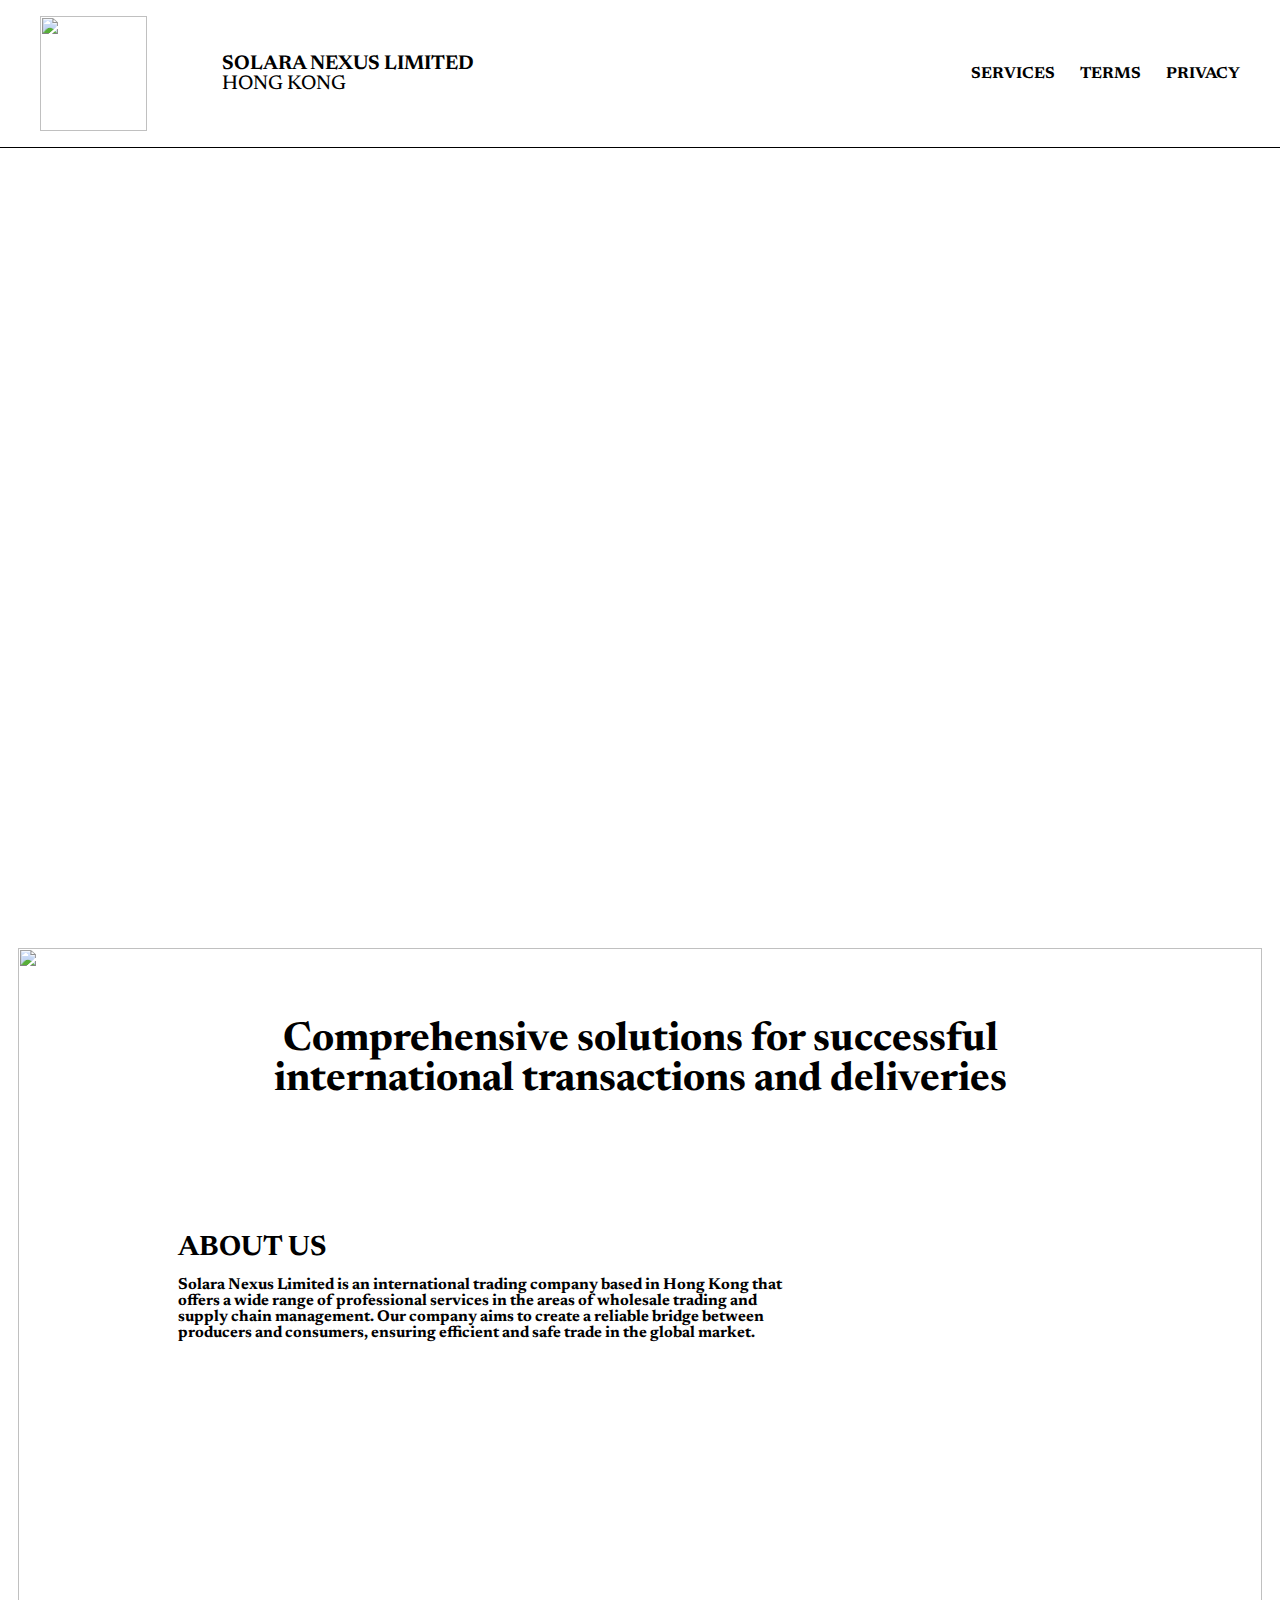
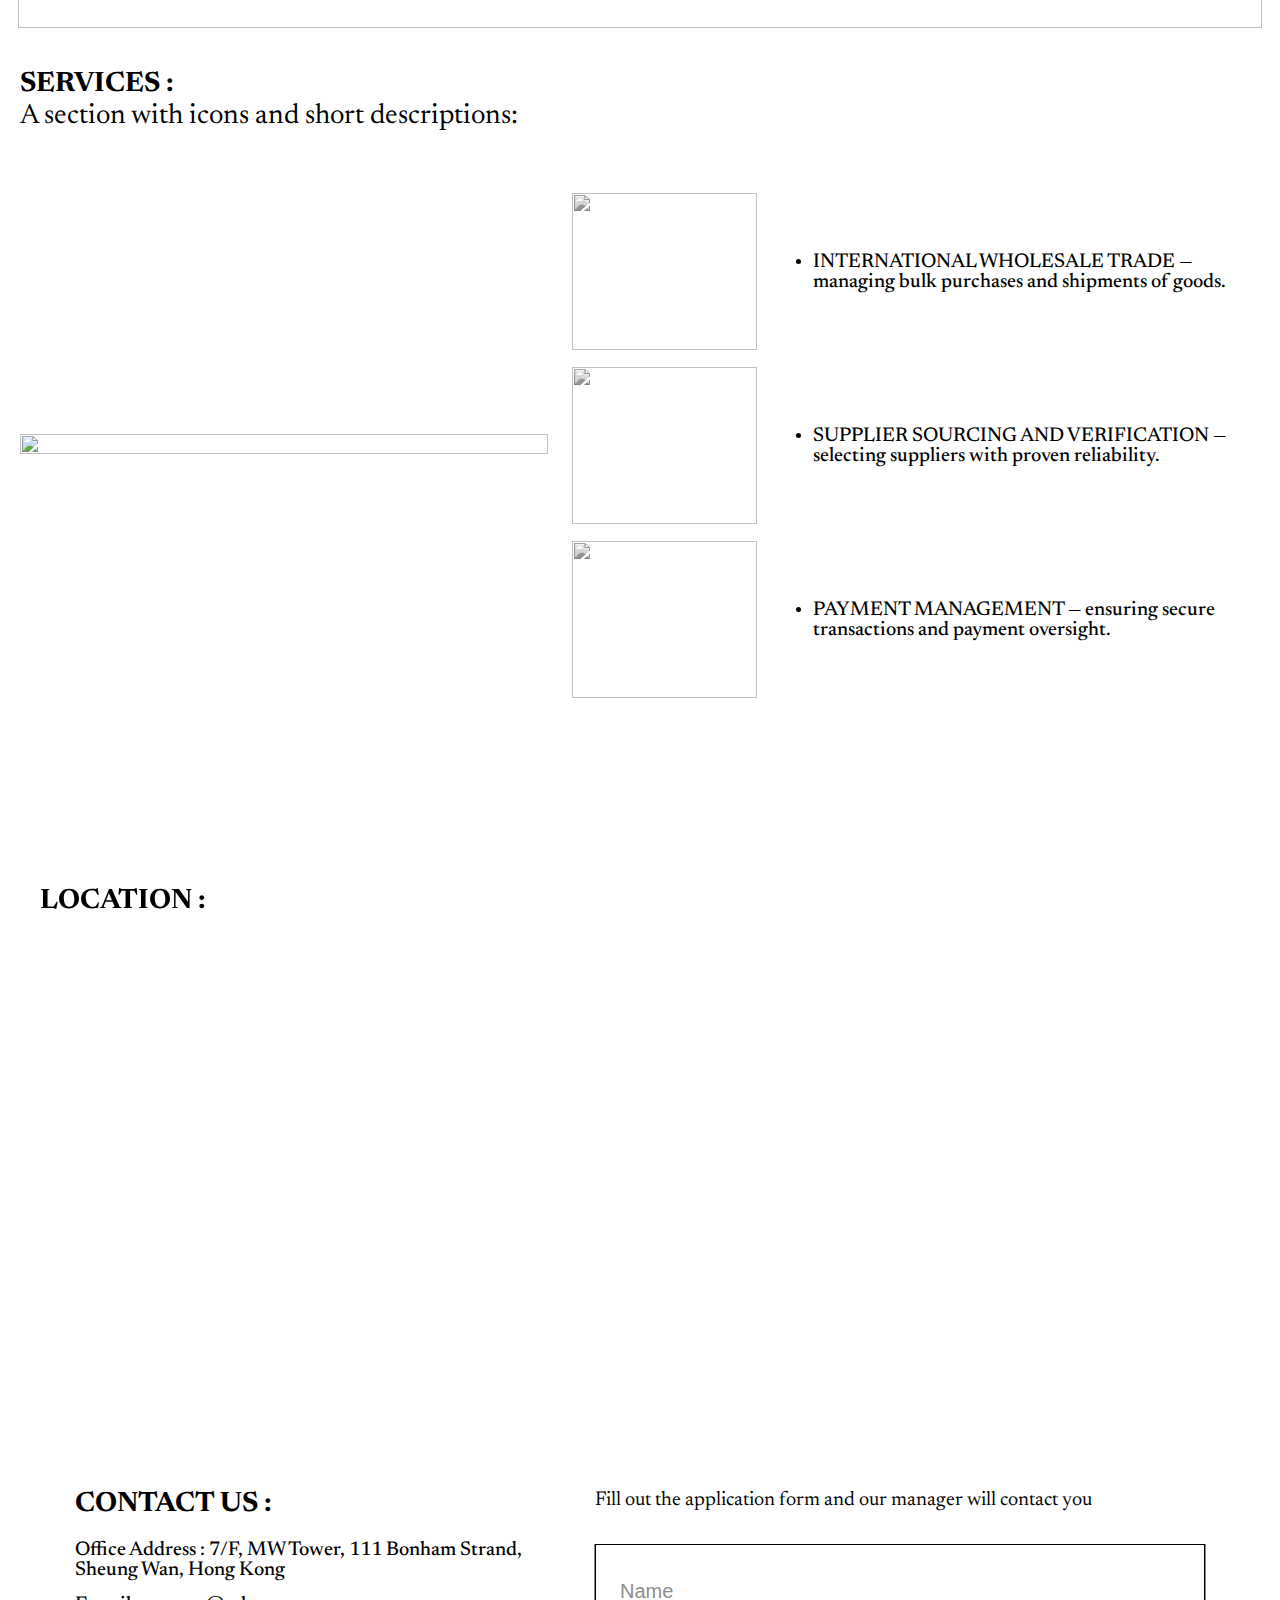
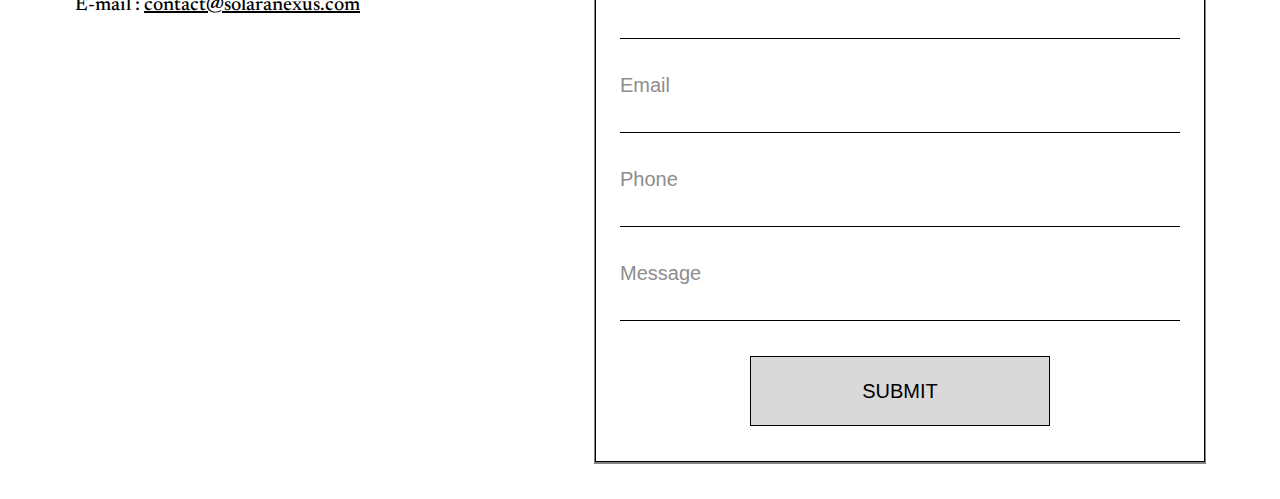
==== index.html @ a4a05389 "Add files via upload" ====
<!DOCTYPE html>
<html lang="en">

<head>
    <meta charset="UTF-8">
    <meta name="viewport" content="width=device-width, initial-scale=1.0">
    <link rel="stylesheet" href="style.css">
    <title>Document</title>
</head>

<body>

    <header>
        <div class="head-title">
            <img src="img/logo.png" class="logoLap">
            <img src="img/logomob.png" class="logoMob">
            <div>
                <h2>Solara Nexus Limited</h2>
                <span>Hong Kong</span>
            </div>
        </div>
        <nav>
            <ul>
                <li><a href="services.html">SERVICES</a></li>
                <li><a href="terms.html">TERMS</a></li>
                <li><a href="privacy.html">Privacy</a></li>
            </ul>
        </nav>
    </header>

    <div class="intro">
        <div class="cont">
            <h2>Solara Nexus Limited – Your Trusted Partner in International Wholesale Trade</h2>
        </div>
    </div>

    <div class="for_worldbg-mob">
        <img src="img/about-world.png" class="mob-worldBg">
    </div>
    
    <div class="home-about-us about-us-text">
        <img src="img/about-world.png">
        <h2>Comprehensive solutions for successful international transactions and deliveries</h2>
        <div>
            <h3>ABOUT US</h3>
            <p>Solara Nexus Limited is an international trading company based in Hong Kong that offers a wide range of
                professional services in the areas of wholesale trading and supply chain management. Our company aims to
                create a reliable bridge between producers and consumers, ensuring efficient and safe trade in the
                global market.</p>
        </div>
    </div>

    <div class="home-services cont">
        <h2>SERVICES :
            <span>A section with icons and short descriptions:</span>
        </h2>
        <div class="home-services-block">
            <img src="img/travels.jpg" alt="">
            <div class="home-services_box">
                <div class="home-services-item">
                    <img src="img/angar.jpg">
                    <ul>
                        <li><span>International Wholesale Trade</span> — managing bulk purchases and shipments of goods.
                        </li>
                    </ul>
                </div>
                <div class="home-services-item">
                    <img src="img/hands.jpg">
                    <ul>
                        <li><span>Supplier Sourcing and Verification</span> — selecting suppliers with proven
                            reliability.</li>
                    </ul>
                </div>
                <div class="home-services-item">
                    <img src="img/technology.png">
                    <ul>
                        <li><span>Payment Management</span> — ensuring secure transactions and payment oversight.</li>
                    </ul>
                </div>
            </div>
        </div>
    </div>

    <div class="cont location">
        <h2>LOCATION :</h2>
    </div>

    <div class="contact">
        <div class="contact-left">
            <h2>CONTACT US :</h2>

            <p>
                Office Address : 7/F, MW Tower,
                111 Bonham Strand, Sheung Wan, Hong Kong
            </p>
            <p>E-mail : <a href="mailto:contact@solaranexus.com">contact@solaranexus.com</a></p>
        </div>

        <div class="contact-right">
            <span>Fill out the application form and our manager will contact you</span>
            <form action class="contact-form">
                <input type="text" placeholder="Name" required>
                <input type="email" placeholder="Email" required>
                <input type="text" placeholder="Phone" class="contact-phone-input" required>
                <input type="text" placeholder="Message" required>
                <button type="submit">SUBMIT</button>
            </form>
        </div>
    </div>

    <script src="script.js"></script>

</body>

</html>
---- style.css ----
@import url('https://fonts.googleapis.com/css2?family=Heebo:wght@100..900&family=Newsreader:ital,opsz,wght@0,6..72,200..800;1,6..72,200..800&family=Titan+One&display=swap');

* {
    margin: 0;
    padding: 0;
    box-sizing: border-box;
}

body {
    font-family: "Newsreader", serif;
}

a,
button {
    cursor: pointer;
}

header {
    padding: 16px 250px 43px 68px;
    display: flex;
    justify-content: space-between;
    align-items: center;
    border-bottom: 1px solid;
}

.head-title {
    display: flex;
    align-items: center;
    gap: 75px;
}

.head-title h2,
.head-title span {
    font-size: 20px;
    font-weight: bold;
    text-transform: uppercase;
}

.head-title span {
    font-weight: 500;
}

.head-title img {
    width: 107px;
    height: 115px;
    object-fit: cover;
}

header nav ul {
    list-style: none;
    display: flex;
    align-items: center;
    gap: 25px;
}

header nav ul li a {
    font-size: 16px;
    font-weight: 700;
    text-transform: uppercase;
    color: #000;
    text-decoration: none;
}

.intro {
    display: flex;
    align-items: center;
    justify-content: center;
    padding: 0px 50px;
}

.intro>div {
    background: url(img/tempImageqpaV47\ 1.png);
    background-size: cover;
    background-repeat: no-repeat;
    padding: 395px 50px 255px 150px;
    height: 800px;
}

.cont {
    width: 1249px;
    margin: auto;
}

.intro h2,
.h1 {
    width: fit-content;
    font-size: 50px;
    font-weight: bold;
    text-transform: uppercase;
    color: #fff;
}

.home-about-us {
    width: calc(100% - 36px);
    height: 797.9px;
    display: flex;
    flex-direction: column;
    gap: 133px;
    margin: auto;
    margin-bottom: 42px;
    position: relative;
}

.home-about-us>img {
    position: absolute;
    width: 100%;
    height: 100%;
    left: 0;
    top: 0;
    z-index: -1;
}

.about-us-text h2,
.h1 {
    font-size: 50px;
    font-weight: bold;
}

.about-us-text h3 {
    font-size: 40px;
    font-weight: bold;
}

.about-us-text p {
    font-size: 20px;
    font-weight: 700;
}

.home-about-us h2 {
    max-width: 894px;
    align-self: center;
    text-align: center;
    margin-top: 73px;
}

.home-about-us div {
    margin-left: 338px;
    max-width: 628px;
    display: flex;
    flex-direction: column;
    gap: 60px;
}

.home-services {
    display: flex;
    flex-direction: column;
    gap: 59px;
}

.home-services h2 {
    display: flex;
    flex-direction: column;
    font-size: 40px;
    font-weight: bold;
}

.home-services h2 span {
    font-weight: 400;
    line-height: 60px;
}

.home-services-block {
    display: flex;
    align-items: center;
    gap: 24px;
}

.home-services-block>img {
    width: 528px;
    height: 100%;
    object-fit: cover;
}

.home-services_box {
    display: flex;
    flex-direction: column;
    gap: 17px;
}

.home-services-item {
    display: flex;
    align-items: center;
    gap: 56px;
}

.home-services_box ul {
    max-width: 433px;
}

.home-services_box ul li {
    font-size: 20px;
    font-weight: 500;
}

.home-services_box ul li span {
    text-transform: uppercase;
}

.home-services_box img {
    width: 185px;
    height: 157px;
    object-fit: cover;
    object-position: center;
    filter: grayscale(100%);
}

.location {
    height: 661px;
    padding: 77px 0 0 118px;
    margin-top: 112px;
    background: url(img/map.jpg);
    background-size: cover;
    background-position: center;
    filter: grayscale(100%);
}

.location h2,
.h2 {
    font-size: 40px;
    font-weight: bold;
}

.contact {
    width: fit-content;
    margin: auto;
    padding: 130px 0 37px 0;
    display: flex;
    gap: 71px;
}

.contact-left {
    max-width: 449px;
    display: flex;
    flex-direction: column;
    gap: 15px;
}

.contact h2 {
    margin-bottom: 7px;
    font-size: 40px;
    font-weight: bold;
}

.contact p {
    font-size: 20px;
    font-weight: 500;
}

.contact a {
    color: #000;
}

.contact span {
    font-size: 20px;
    font-weight: 400;
}

.contact-right {
    width: 610px;
    display: flex;
    flex-direction: column;
    gap: 34px;
}

.contact-form {
    padding: 35px 24px;
    display: flex;
    flex-direction: column;
    gap: 35px;
    align-items: center;
    border: 1px solid;
    box-shadow: 0 1px 0px 1px #0000007b;
}

.contact input {
    width: 100%;
    border: none;
    border-bottom: 1px solid;
    padding-bottom: 35px;
    background: none;
    font-size: 20px;
    font-weight: 500;
    outline: none;
}

.contact input::placeholder {
    font-size: 20px;
    font-weight: 500;
    color: #8D8D8D;
}

.contact button {
    height: 70px;
    width: 300px;
    font-size: 20px;
    font-weight: 500;
    border: 1px solid;
    background: #D9D9D9;
}

/* services page start */

.service-cont {
    width: 1033px;
    margin: auto;
    padding-bottom: 119px;
}

.services_intro {
    padding-top: 112px;
    display: flex;
    flex-direction: column;
    gap: 40px;
    background-image: url(img/servicesbg.png);
    background-repeat: no-repeat;
    background-position-x: 275px;
}

.services_intro h1 {
    color: #000;
}

.services_intro h2 {
    margin-top: 40px;
}

.li {
    font-size: 20px;
    font-weight: 500;
}

.h6 {
    font-size: 32px;
    font-weight: 500;
}

.services_intro>div {
    display: flex;
    flex-direction: column;
    gap: 20px;
}

.services_intro ul {
    margin-top: 20px;
    margin-left: 20px;
}

.services-block h2 {
    display: flex;
    flex-direction: column;
    margin-bottom: 20px;
}

.services-block h2 span {
    font-weight: 400;
}

.h5 {
    font-size: 32px;
    font-weight: 700;
}

.services-item {
    margin-top: 60px;
    display: flex;
    gap: 50px;
}

.services-item ul {
    margin-left: 20px;
}

.services-item-content {
    display: flex;
    flex-direction: column;
    gap: 40px;
}

.services-item-content > div {
    display: flex;
    flex-direction: column;
    gap: 25px;
}

.services-item h4 {
    font-size: 96px;
    font-weight: 600;
    background: linear-gradient(to top right, #D3D3D3, #000);
    -webkit-background-clip: text;
    -webkit-text-fill-color: transparent;
}

/* services page end */


/* terms page start */

.terms, .privacy {
    background-image: none;
}

.terms h2 {
    margin-top: 0;
    text-transform: uppercase;
}

.terms ul {
    list-style-type: disc;
    margin-top: -10px;
    margin-left: 0px;
}

.terms ol {
    margin-left: 20px;
    display: flex;
    flex-direction: column;
    gap: 30px;
}

.terms_contact {
    background-image: url(img/about-world.png);
    background-size: cover;
    background-repeat: no-repeat;
    background-position-x: -149px;
}

/* terms page end */


/* privacy page start */

.privacy h2 {
    text-transform: uppercase;
    margin-top: 0;
}

.privacy ol {
    display: flex;
    flex-direction: column;
    gap: 40px;
    margin-left: 30px;
}

.privacy h3 {
    font-size: 30px;
    font-weight: bold;
    text-transform: uppercase;
}

.privacy ul {
    list-style: none;
    margin-top: -20px;
    margin-left: -20px;
}


/* privacy page end */




/* ------------------------------------------------------- */


@media screen and (max-width:1300px) {
    .cont {
        width: 100%;
        padding-left: 20px;
        padding-right: 20px;
    }

    header {
        padding: 16px 40px;
    }

    .intro h2,
    .home-about-us h2,
    .h1 {
        font-size: 40px;
    }

    .about-us-text h3,
    .home-services h2,
    .location h2,
    .contact h2,
    .h2 {
        font-size: 28px;
    }

    .location {
        width: calc(100% - 40px);
        height: 550px;
    }

    .contact {
        padding-left: 20px;
        padding-right: 20px;
    }

    .home-services h2 span {
        line-height: 36px;
    }

    .home-about-us div {
        gap: 15px;
        margin-left: 160px;
    }

    .about-us-text p {
        font-size: 16px;
    }

    .home-about-us {
        height: 680px;
    }
}

@media screen and (max-width:1100px) {
    .service-cont {
        width: 100%;
        padding: 65px;
    }
}

@media screen and (max-width:1000px) {
    .contact {
        flex-direction: column;
    }

    .contact-form {
        gap: 30px;
    }

    .contact input {
        padding-bottom: 25px;
        border-bottom: 2px solid;
    }

    .contact input::placeholder {
        color: #000;
    }

    .contact-form {
        padding: 0;
        border: none;
        box-shadow: none;
    }

    .home-services-block>img {
        display: none;
    }

    .home-services_box img {
        width: 267px;
        height: 244px;
    }

    .home-services-item {
        flex-direction: column;
        gap: 36px;
    }

    .home-services_box {
        width: 100%;
        gap: 24px;
    }

    .home-about-us div {
        margin-left: 40px;
    }

    .intro>div {
        width: 100%;
        height: 498px;
        padding: 0px 24px;
        display: flex;
        align-items: center;
        justify-content: center;
    }

    .intro {
        padding: 0px;
    }

    header nav ul {
        gap: 20px;
    }

    .head-title h2,
    .head-title span {
        font-size: 16px;
    }

    .head-title {
        gap: 10px;
    }

    .home-about-us {
        height: 545px;
    }
}

.logoMob,
.for_worldbg-mob {
    display: none;
}

.home-about-us>img {
    max-width: 100%;
}

@media screen and (max-width:700px) {
    .services_intro h1 {
        font-size: 30px;
    }
    .services-item h4 {
        font-size: 72px;
    }

    .h5 {
        font-size: 24px;
    }

    .li {
        font-size: 16px;
    }

    .services-item-content {
        gap: 20px;
    }

    .services-item-content > div {
        gap: 10px;
    }

    .service-cont {
        padding: 65px 20px;
    }
}

@media screen and (max-width:679px) {
    header {
        flex-direction: column;
        gap: 8px;
    }

    .logoLap,
    .head-title span {
        display: none;
    }

    .logoMob {
        display: block;
    }

    .head-title img {
        position: absolute;
        top: 50%;
        left: -30px;
        transform: translateY(-50%);
        width: 33px;
        height: 25px;
    }

    .head-title {
        width: 228px;
        position: relative;
        border-bottom: 1px solid;
        display: flex;
        align-items: center;
        justify-content: center;
        padding-bottom: 9px;
    }

    .intro h2,
    .home-about-us h2,
    .about-us-text h3,
    .home-services h2,
    .location h2,
    .contact h2,
    .h2,
    .h1 {
        font-size: 25px;
    }

    .about-us-text p {
        font-size: 15px;
    }

    .home-about-us {
        height: fit-content;
        gap: 110px;
        overflow-x: hidden;
        overflow-y: auto;
    }

    .home-about-us div {
        gap: 36px;
        margin-left: 20px;
    }

    .home-about-us>img {
        display: none;
    }

    .for_worldbg-mob {
        width: calc(100% + 139px);
        display: block;
        overflow: hidden;
        position: absolute;
        z-index: -1;
        left: -139px;
    }

    .mob-worldBg {
        width: 1061px;
        height: 841px;
    }

    .location {
        width: 100%;
        height: 369px;
    }

    .home-services_box ul li {
        margin-left: 10px;
    }

    .home-services h2 span {
        font-size: 15px;
        line-height: normal;
    }

    .home-services {
        margin-top: 100px;
    }

    .contact-right {
        width: 100%;
    }

    .contact {
        width: 100%;
        padding: 65px 20px;
        background: url(img/about-world.png);
        /* background-position-x: right; */
        background-position-x: 630px;
    }

    .contact button {
        width: 214px;
        height: 50px;
        font-size: 15px;
        box-shadow: 0 2px 0 0 #8d8d8d75;
    }
}
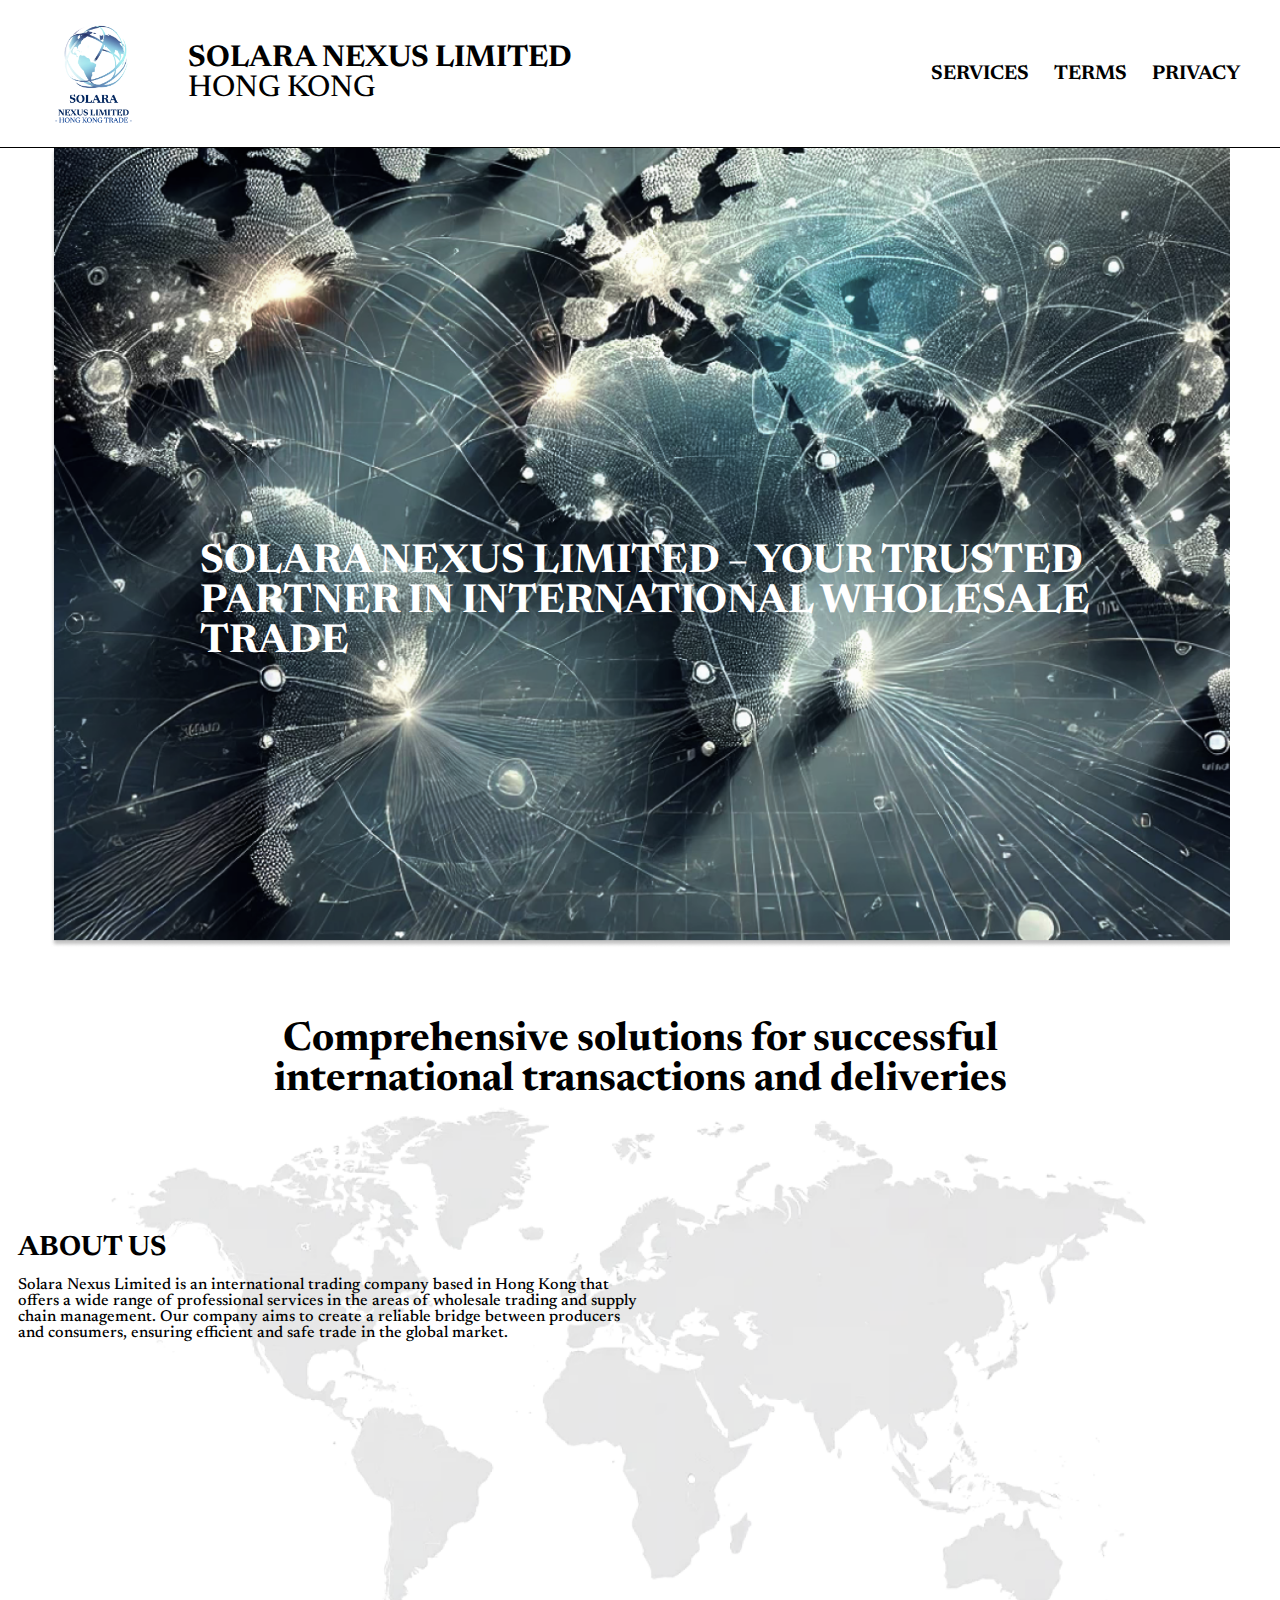
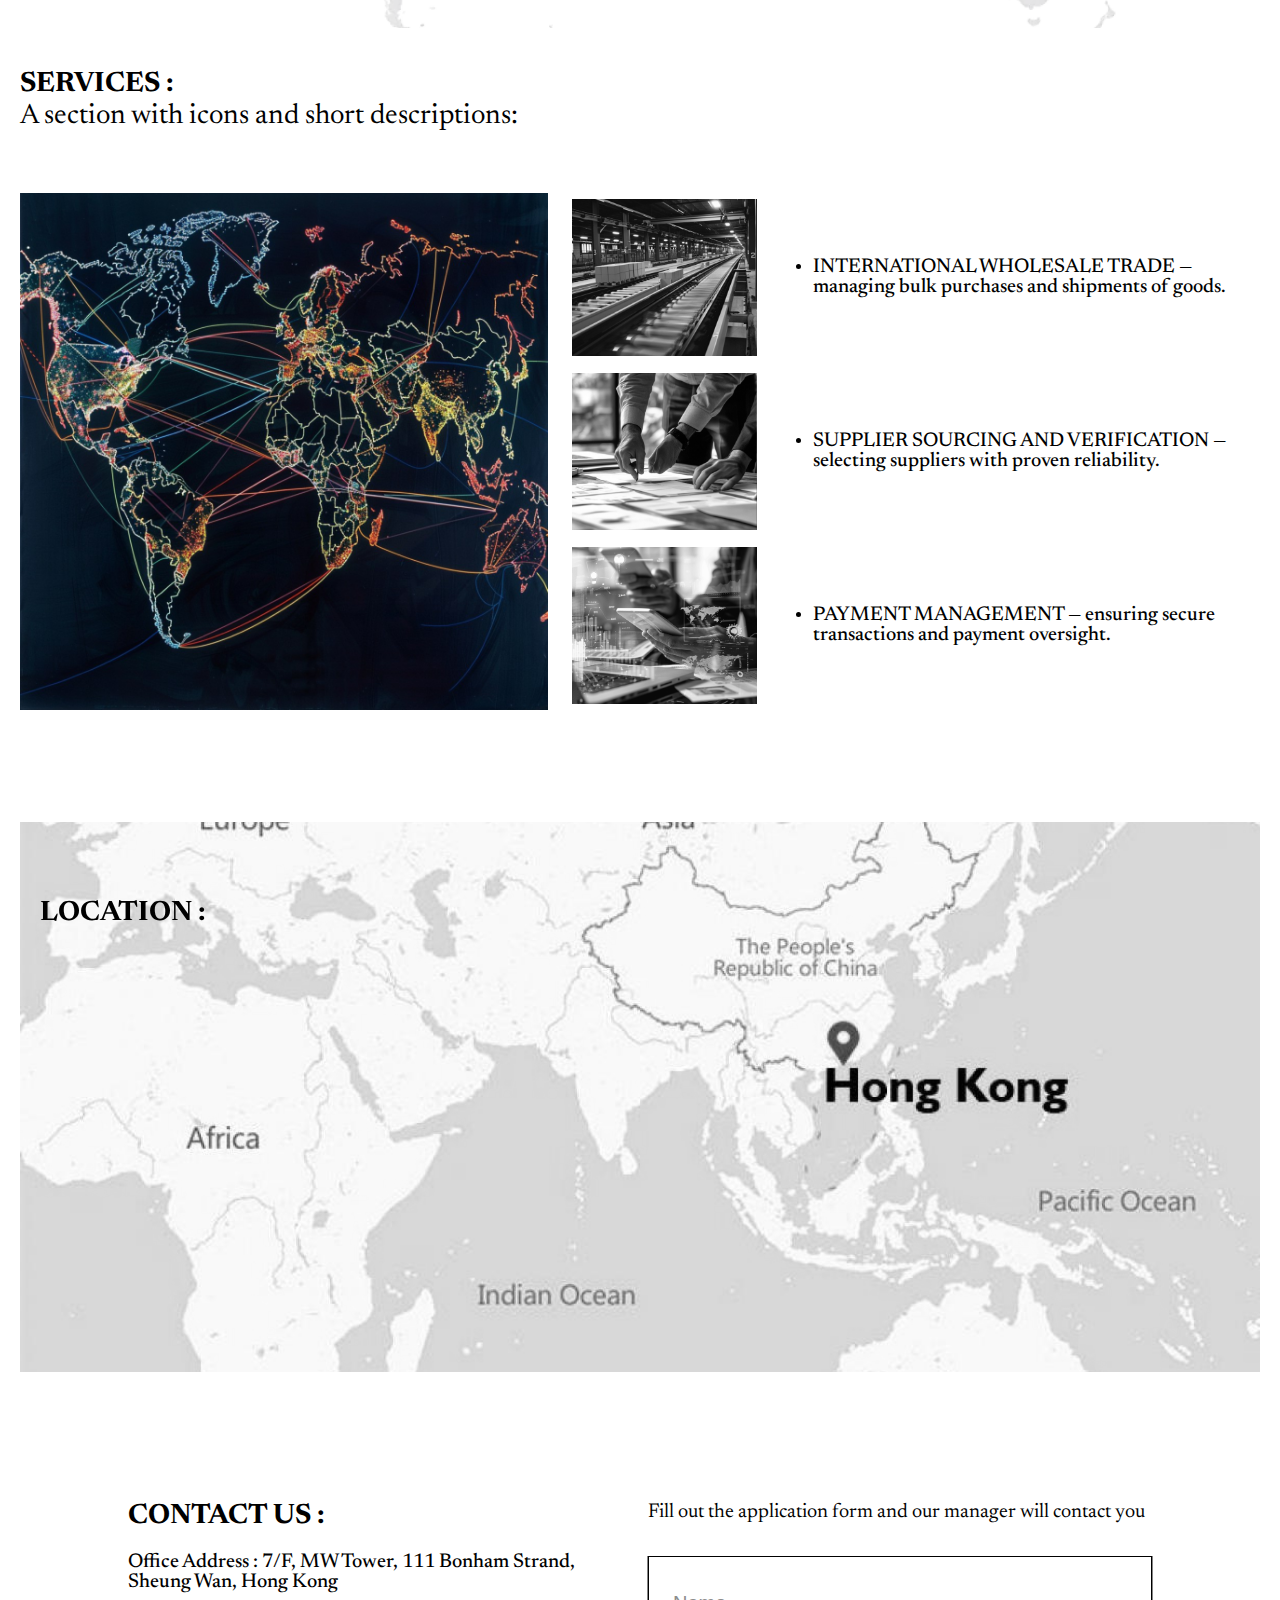
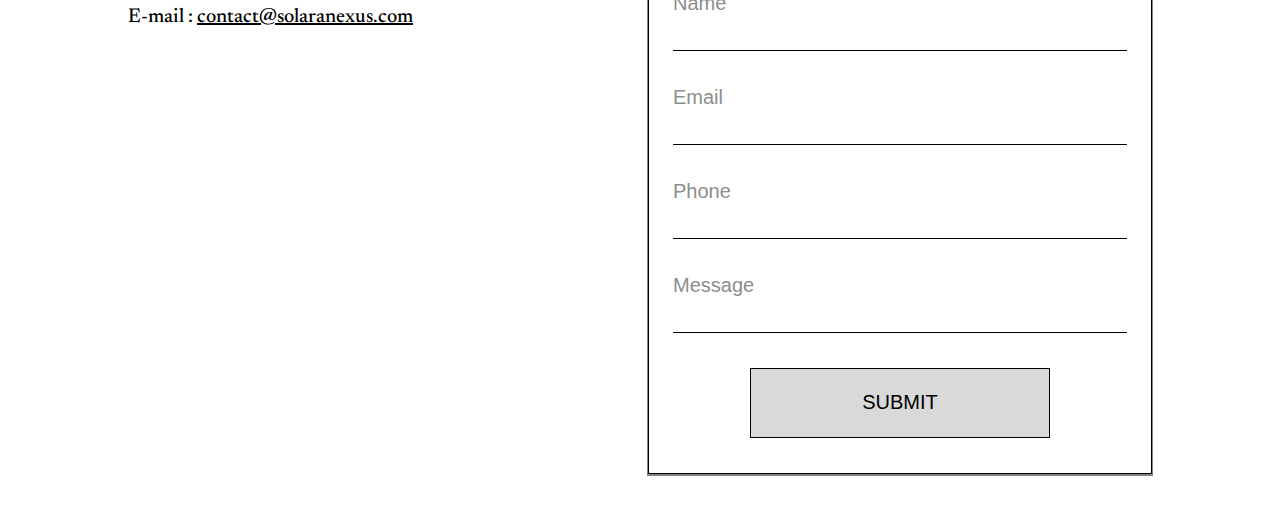
==== commit 812faa99: "Add files via upload" ====
--- a/index.html
+++ b/index.html
@@ -11,14 +11,14 @@
 <body>
 
     <header>
-        <div class="head-title">
+        <a href="index.html" class="head-title" >
             <img src="img/logo.png" class="logoLap">
             <img src="img/logomob.png" class="logoMob">
             <div>
                 <h2>Solara Nexus Limited</h2>
                 <span>Hong Kong</span>
             </div>
-        </div>
+        </a>
         <nav>
             <ul>
                 <li><a href="services.html">SERVICES</a></li>
--- a/style.css
+++ b/style.css
@@ -16,7 +16,7 @@
 }
 
 header {
-    padding: 16px 250px 43px 68px;
+    padding: 8px 200px 20px 94px;
     display: flex;
     justify-content: space-between;
     align-items: center;
@@ -26,12 +26,15 @@
 .head-title {
     display: flex;
     align-items: center;
-    gap: 75px;
+    text-decoration: none;
+    color: #000;
+    gap: 41px;
 }
 
 .head-title h2,
 .head-title span {
-    font-size: 20px;
+    cursor: pointer;
+    font-size: 30px;
     font-weight: bold;
     text-transform: uppercase;
 }
@@ -41,6 +44,7 @@
 }
 
 .head-title img {
+    cursor: pointer;
     width: 107px;
     height: 115px;
     object-fit: cover;
@@ -54,7 +58,7 @@
 }
 
 header nav ul li a {
-    font-size: 16px;
+    font-size: 20px;
     font-weight: 700;
     text-transform: uppercase;
     color: #000;
@@ -122,8 +126,9 @@
 }
 
 .about-us-text p {
-    font-size: 20px;
-    font-weight: 700;
+    max-width: 628px;
+    font-size: 20px;
+    font-weight: 500;
 }
 
 .home-about-us h2 {
@@ -134,11 +139,11 @@
 }
 
 .home-about-us div {
-    margin-left: 338px;
-    max-width: 628px;
-    display: flex;
-    flex-direction: column;
-    gap: 60px;
+    margin: 0 auto;
+    width: 1249px;
+    display: flex;
+    flex-direction: column;
+    gap: 25px;
 }
 
 .home-services {
@@ -155,8 +160,9 @@
 }
 
 .home-services h2 span {
+    font-size: 28px;    
     font-weight: 400;
-    line-height: 60px;
+    line-height: 30px;
 }
 
 .home-services-block {
@@ -256,7 +262,7 @@
 }
 
 .contact-right {
-    width: 610px;
+    width: 504px;
     display: flex;
     flex-direction: column;
     gap: 34px;
@@ -461,12 +467,22 @@
 
 /* ------------------------------------------------------- */
 
+.about-us-text h3, .home-services h2, .location h2, .contact h2, .h2 {
+    font-size: 32px;
+}
+
 
 @media screen and (max-width:1300px) {
     .cont {
         width: 100%;
         padding-left: 20px;
         padding-right: 20px;
+    }
+
+    .home-about-us div {
+        width: 100%;
+        margin: 0;
+        gap: 15px;
     }
 
     header {
@@ -501,11 +517,6 @@
         line-height: 36px;
     }
 
-    .home-about-us div {
-        gap: 15px;
-        margin-left: 160px;
-    }
-
     .about-us-text p {
         font-size: 16px;
     }
@@ -563,10 +574,6 @@
     .home-services_box {
         width: 100%;
         gap: 24px;
-    }
-
-    .home-about-us div {
-        margin-left: 40px;
     }
 
     .intro>div {
@@ -635,6 +642,9 @@
 
     .service-cont {
         padding: 65px 20px;
+    }
+    .about-us-text p {
+        max-width: 100%;
     }
 }
 
@@ -696,7 +706,6 @@
 
     .home-about-us div {
         gap: 36px;
-        margin-left: 20px;
     }
 
     .home-about-us>img {
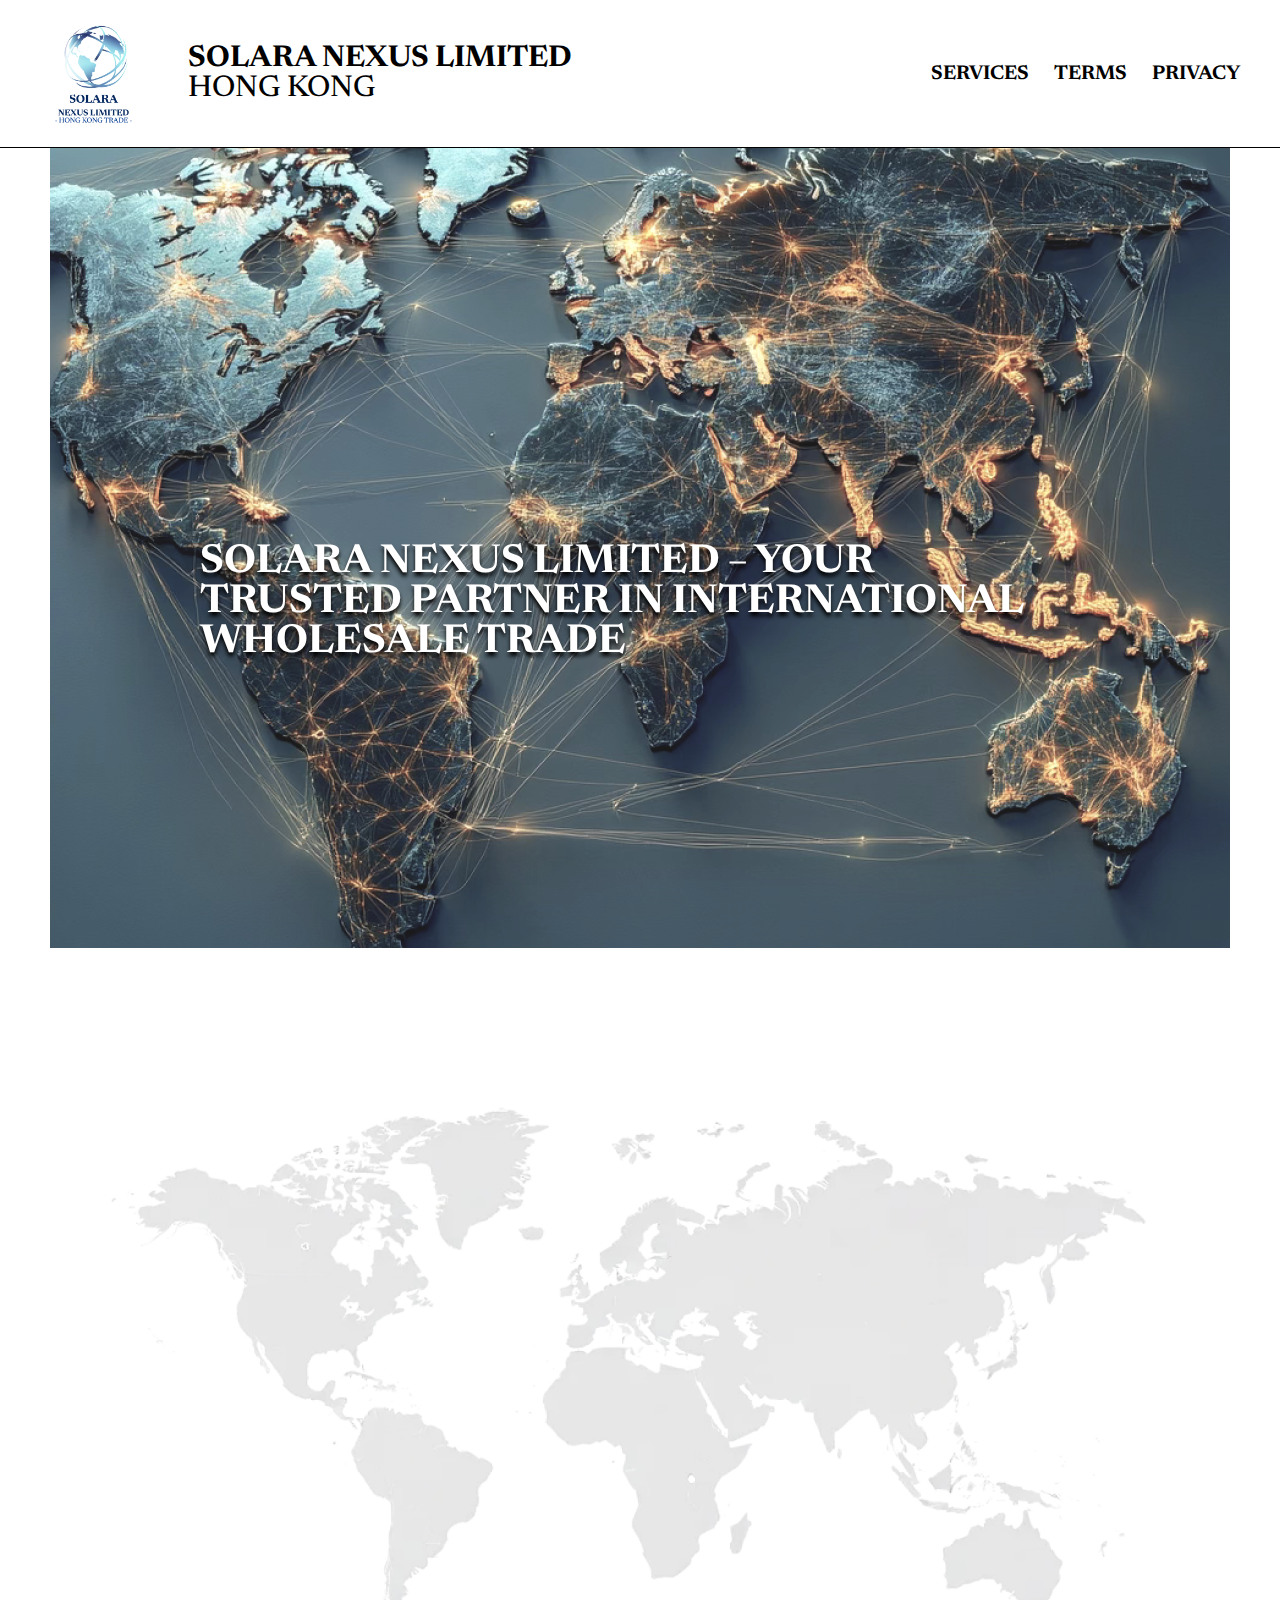
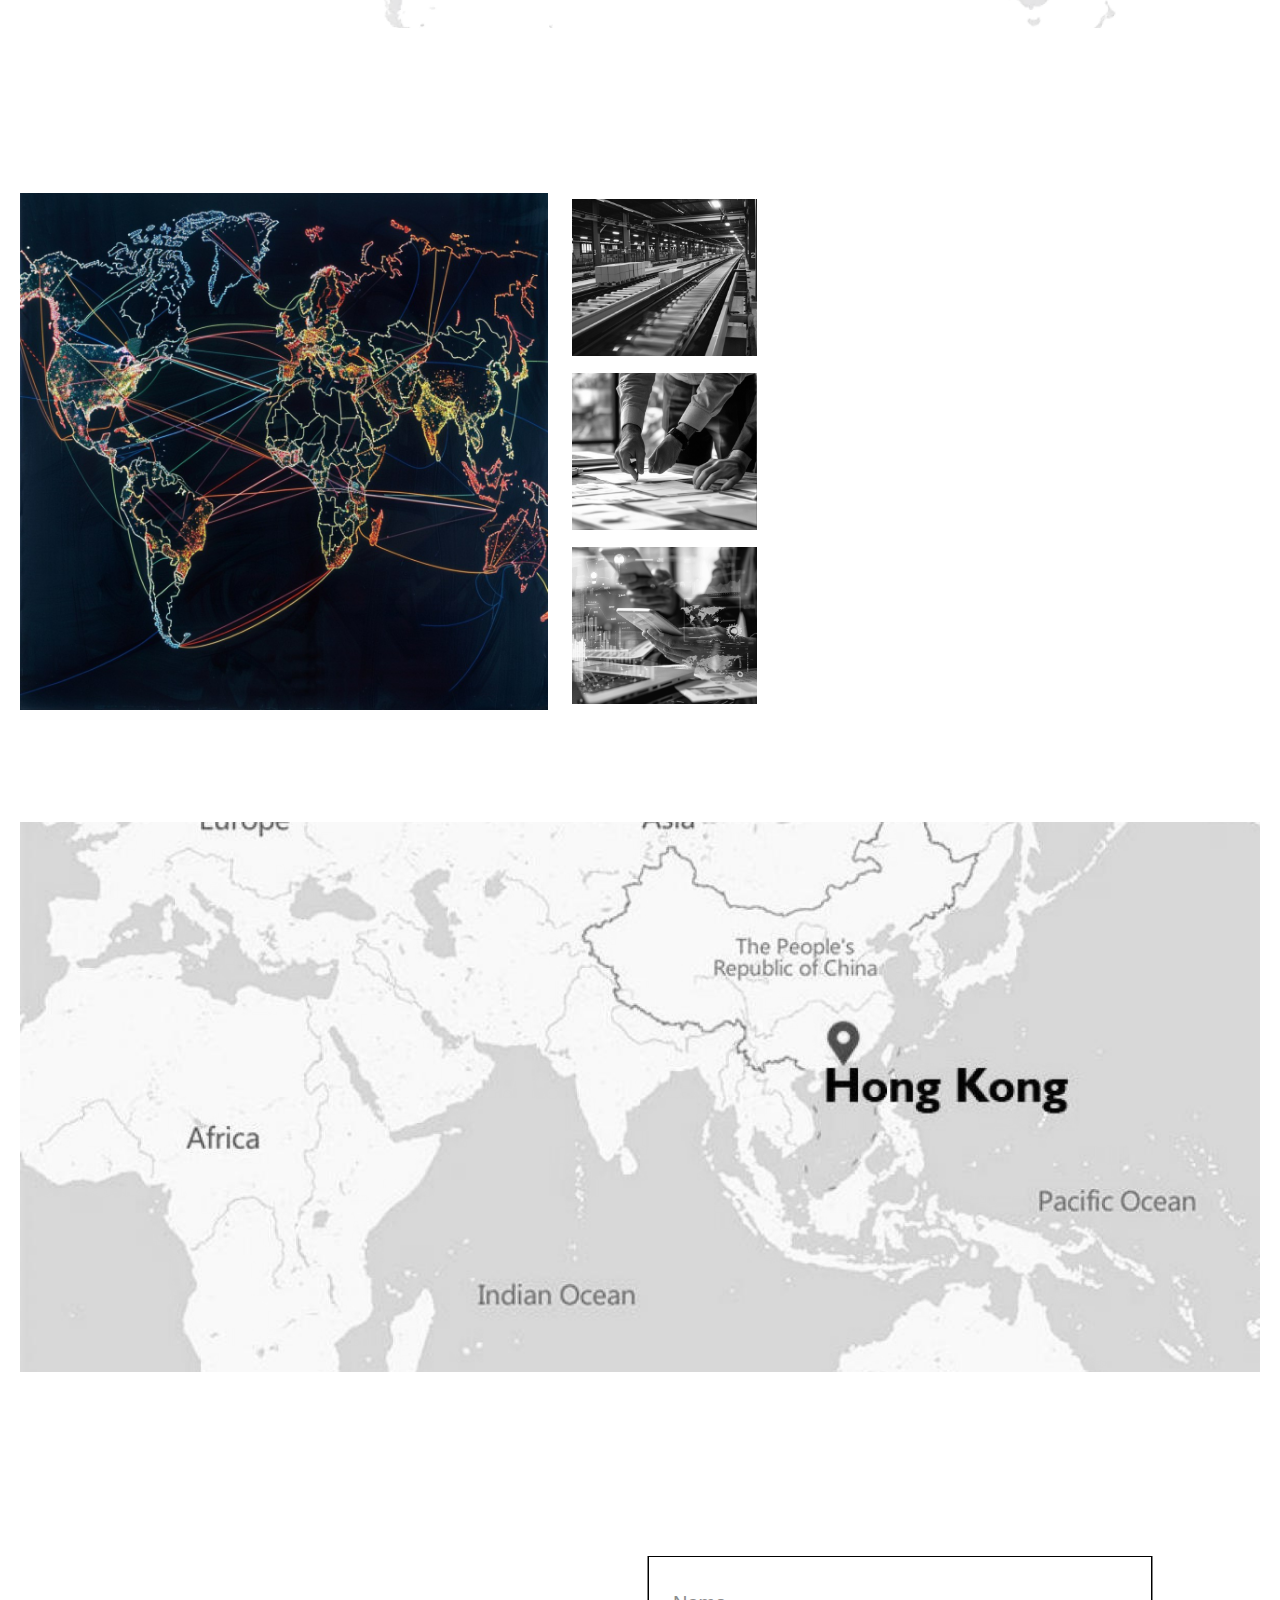
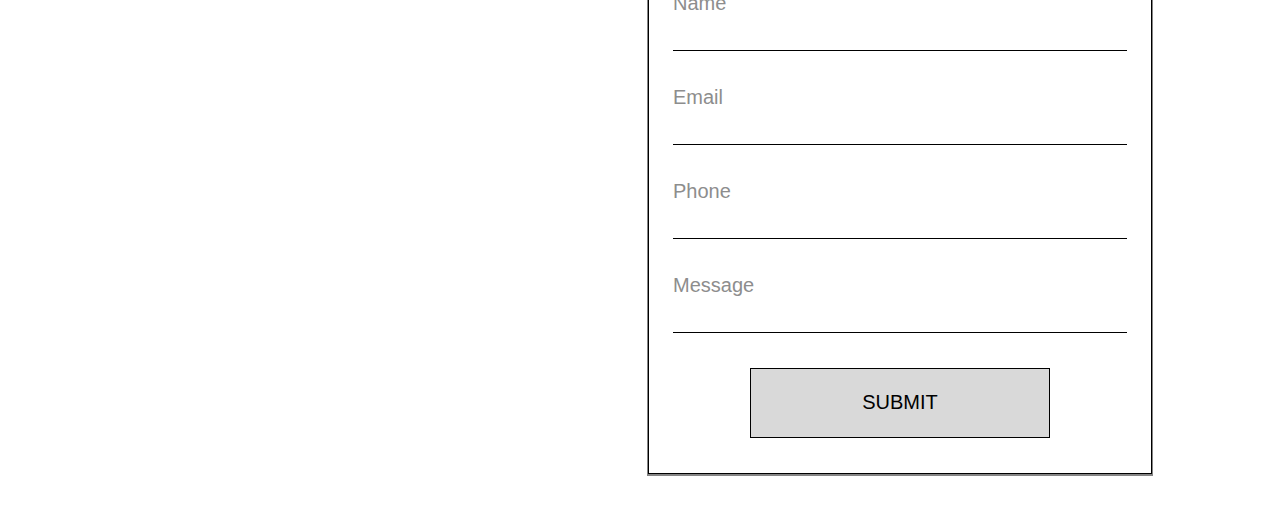
==== commit 0879ad9b: "Add files via upload" ====
--- a/index.html
+++ b/index.html
@@ -4,14 +4,15 @@
 <head>
     <meta charset="UTF-8">
     <meta name="viewport" content="width=device-width, initial-scale=1.0">
+    <link rel="icon" href="img/logo.png" type="image/x-icon">
+    <title>Solara</title>
     <link rel="stylesheet" href="style.css">
-    <title>Document</title>
 </head>
 
 <body>
 
     <header>
-        <a href="index.html" class="head-title" >
+        <a href="index.html" class="head-title">
             <img src="img/logo.png" class="logoLap">
             <img src="img/logomob.png" class="logoMob">
             <div>
@@ -37,11 +38,11 @@
     <div class="for_worldbg-mob">
         <img src="img/about-world.png" class="mob-worldBg">
     </div>
-    
+
     <div class="home-about-us about-us-text">
         <img src="img/about-world.png">
-        <h2>Comprehensive solutions for successful international transactions and deliveries</h2>
-        <div>
+        <h2 class="animateTitle">Comprehensive solutions for successful international transactions and deliveries</h2>
+        <div class="animateTitle">
             <h3>ABOUT US</h3>
             <p>Solara Nexus Limited is an international trading company based in Hong Kong that offers a wide range of
                 professional services in the areas of wholesale trading and supply chain management. Our company aims to
@@ -51,7 +52,7 @@
     </div>
 
     <div class="home-services cont">
-        <h2>SERVICES :
+        <h2 class="animateTitle">SERVICES :
             <span>A section with icons and short descriptions:</span>
         </h2>
         <div class="home-services-block">
@@ -59,21 +60,21 @@
             <div class="home-services_box">
                 <div class="home-services-item">
                     <img src="img/angar.jpg">
-                    <ul>
+                    <ul class="animateTitle">
                         <li><span>International Wholesale Trade</span> — managing bulk purchases and shipments of goods.
                         </li>
                     </ul>
                 </div>
                 <div class="home-services-item">
                     <img src="img/hands.jpg">
-                    <ul>
+                    <ul class="animateTitle">
                         <li><span>Supplier Sourcing and Verification</span> — selecting suppliers with proven
                             reliability.</li>
                     </ul>
                 </div>
                 <div class="home-services-item">
                     <img src="img/technology.png">
-                    <ul>
+                    <ul class="animateTitle">
                         <li><span>Payment Management</span> — ensuring secure transactions and payment oversight.</li>
                     </ul>
                 </div>
@@ -82,11 +83,11 @@
     </div>
 
     <div class="cont location">
-        <h2>LOCATION :</h2>
+        <h2 class="animateTitle">LOCATION :</h2>
     </div>
 
     <div class="contact">
-        <div class="contact-left">
+        <div class="contact-left animateTitle">
             <h2>CONTACT US :</h2>
 
             <p>
@@ -97,7 +98,7 @@
         </div>
 
         <div class="contact-right">
-            <span>Fill out the application form and our manager will contact you</span>
+            <span class="animateTitle">Fill out the application form and our manager will contact you</span>
             <form action class="contact-form">
                 <input type="text" placeholder="Name" required>
                 <input type="email" placeholder="Email" required>
@@ -109,7 +110,7 @@
     </div>
 
     <script src="script.js"></script>
-
+    <script src="animate.js"></script>
 </body>
 
 </html>--- a/style.css
+++ b/style.css
@@ -73,7 +73,9 @@
 }
 
 .intro>div {
-    background: url(img/tempImageqpaV47\ 1.png);
+    background: url(img/introbg.png);
+    filter: saturate(110%);
+    background-position: right;
     background-size: cover;
     background-repeat: no-repeat;
     padding: 395px 50px 255px 150px;
@@ -85,10 +87,18 @@
     margin: auto;
 }
 
+.intro h2 {
+    max-width: 827px;
+    text-shadow: 0px 4px 4px rgba(0, 0, 0, 1);
+
+    /* background-color: rgba(0, 0, 0, 0.25); */
+}
+
+
 .intro h2,
 .h1 {
     width: fit-content;
-    font-size: 50px;
+    font-size: 40px;
     font-weight: bold;
     text-transform: uppercase;
     color: #fff;
@@ -140,6 +150,7 @@
 
 .home-about-us div {
     margin: 0 auto;
+    padding-left: 150px;
     width: 1249px;
     display: flex;
     flex-direction: column;
@@ -153,6 +164,7 @@
 }
 
 .home-services h2 {
+    padding-left: 150px;
     display: flex;
     flex-direction: column;
     font-size: 40px;
@@ -212,7 +224,7 @@
 
 .location {
     height: 661px;
-    padding: 77px 0 0 118px;
+    padding: 77px 0 0 150px;
     margin-top: 112px;
     background: url(img/map.jpg);
     background-size: cover;
@@ -302,6 +314,7 @@
     font-weight: 500;
     border: 1px solid;
     background: #D9D9D9;
+    color: #000;
 }
 
 /* services page start */
@@ -463,6 +476,33 @@
 /* privacy page end */
 
 
+/* animation start */
+
+.animateTitle {
+    opacity: 0;
+}
+
+.show-animate {
+    animation: titleAnim 1s forwards;
+    position: relative;
+}
+
+
+@keyframes titleAnim {
+    0% {
+        bottom: 50px;
+        opacity: 0;
+    }
+    100% {
+        bottom: 0px;
+        opacity: 1;
+    }
+}
+
+
+
+/* animation end */
+
 
 
 /* ------------------------------------------------------- */
@@ -483,6 +523,10 @@
         width: 100%;
         margin: 0;
         gap: 15px;
+        padding-left: 180px;
+    }
+    .home-services h2, .location {
+        padding-left: 180px;
     }
 
     header {
@@ -583,6 +627,7 @@
         display: flex;
         align-items: center;
         justify-content: center;
+        background-size: auto;
     }
 
     .intro {
@@ -605,6 +650,11 @@
     .home-about-us {
         height: 545px;
     }
+
+    .home-about-us div, .home-services h2, .location {
+        padding-left: 20px;
+    }
+    
 }
 
 .logoMob,
@@ -641,10 +691,13 @@
     }
 
     .service-cont {
-        padding: 65px 20px;
+        padding: 65px 35px;
     }
     .about-us-text p {
         max-width: 100%;
+    }
+    .intro>div {
+        background-size: cover;
     }
 }
 
@@ -707,6 +760,9 @@
     .home-about-us div {
         gap: 36px;
     }
+    .home-about-us div, .home-services h2 {
+        padding-left: 0;
+    }
 
     .home-about-us>img {
         display: none;
@@ -733,10 +789,11 @@
 
     .home-services_box ul li {
         margin-left: 10px;
+        font-size: 15px;
     }
 
     .home-services h2 span {
-        font-size: 15px;
+        font-size: 18px;
         line-height: normal;
     }
 
